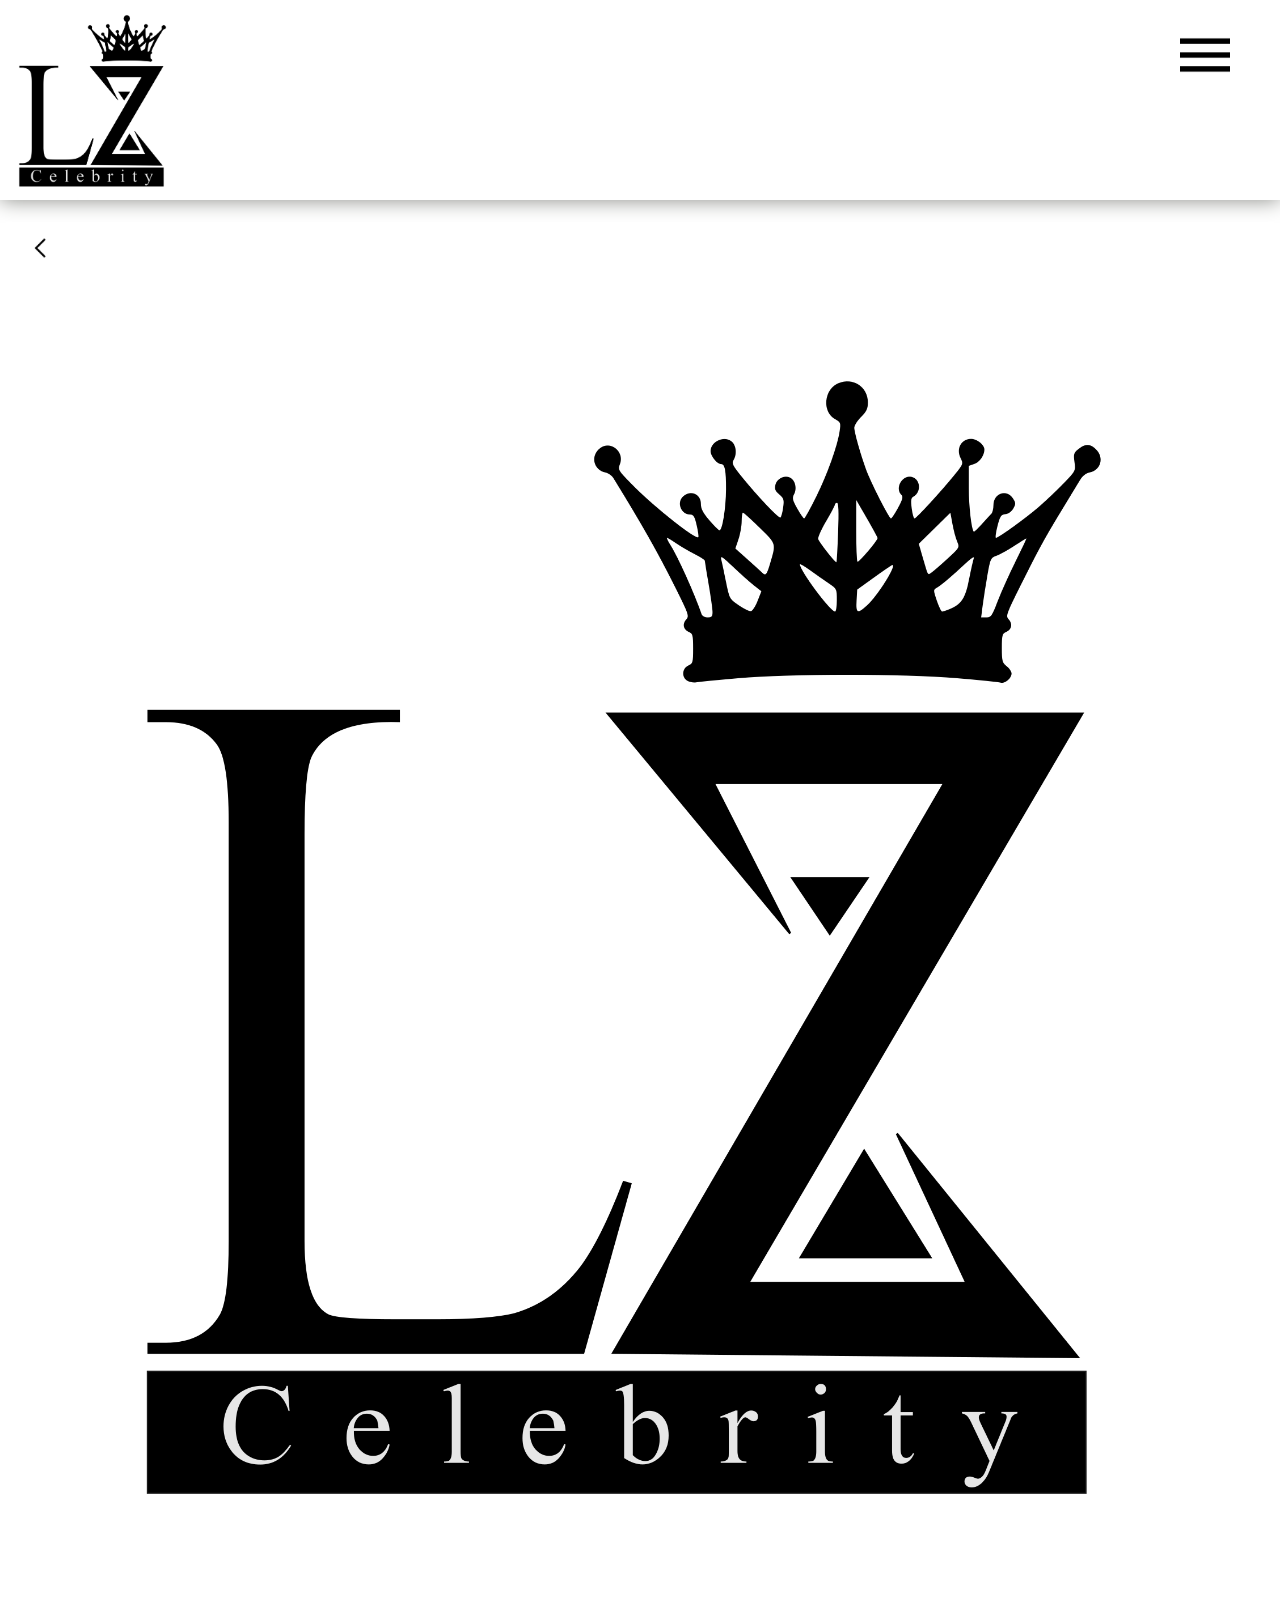
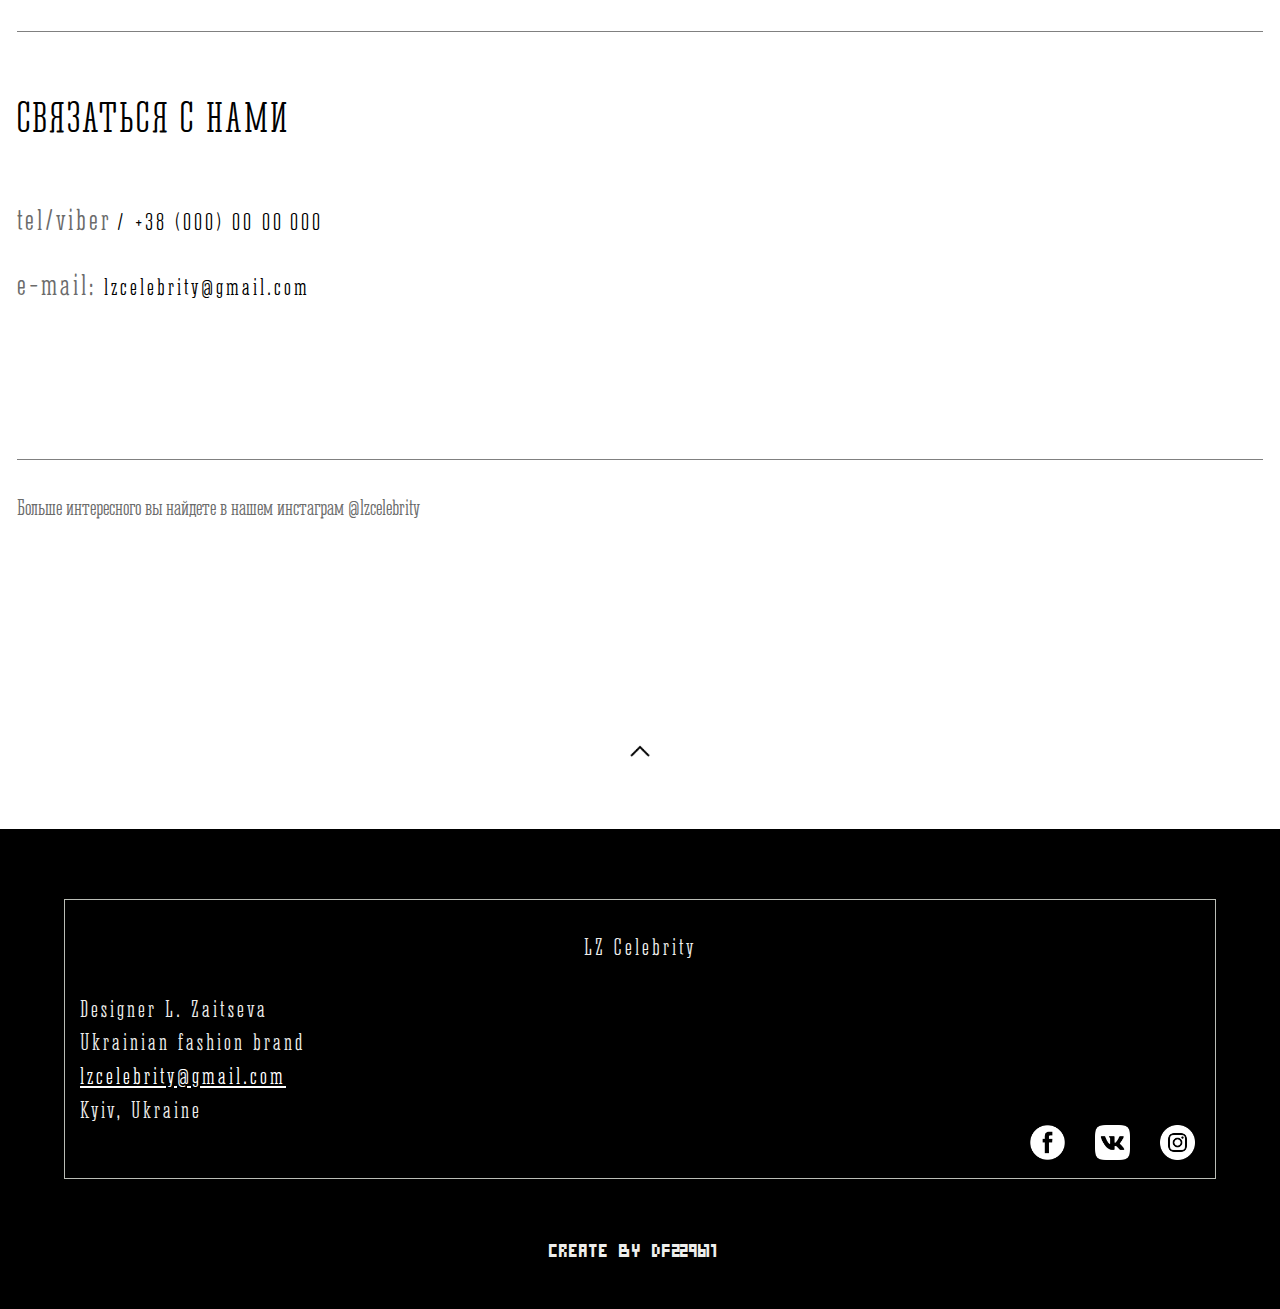
==== contact.html @ 4516c3be "Add files via upload" ====
<!DOCTYPE html>
<html>
<head>
	<meta charset="utf-8">
	<meta name="viewport" content="width=device-width, initial-scale=0.7">
	<link rel="stylesheet" href="css/style.css">
	<script src="src/scrollTop.js"></script>
	<script src="src/dropMenu.js"></script>
</head>
<body>
	<header>
		
		
		<div class="logo" onclick="location.href='index.html';"><br>
		</div>
		
		<div class="navbar">
<!--
		  <a href="#home">HOME</a>
-->
		  <div class="dropdown">
		    <button class="dropbtn" onclick="myFunction()">
		      <i class="fa fa-caret-down"></i>
		    </button>
		    <div class="dropdown-content" id="myDropdown">
		      <a href="index.html">магазин</a>
		      <a href="payment.html">информация</a>
			  <a href="contact.html">контакты</a>
		    </div>
		  </div> 
		</div>
		
	</header>
	<div class="bodyblock">
		
		<div class="panel"><a href="index.html"><img src="img/left.png"></a></div>


		<div class="row">
			 <div class="column">
				<img src="img/logo.png">
			</div>
		</div>

		<div class="viewtext">
			<br>
			<br>
			<hr>
			<br>
			<br>
			<p><span class="fb27">СВЯЗАТЬСЯ С НАМИ</span></p>
			<br>
			<br>
			<p><span class="fg20">tel/viber</span>
			<span class="fb20">/ +38 (000)</span><span class="fb20"> 00 00</span>
			<span class="fb20"> 000</span></p>
			<br>
			<p><span class="fg20">e-mail:</span><span class="fb20"> lzcelebrity@gmail.com</span></p>
			<br>
			<br>
			<br>
			<br>
			<br>
			<hr>
			<br>
			<p><span class="fg18">Больше интересного вы найдете в нашем инстаграм @lzcelebrity</span></p>
			<br>
			<br>
			<br>
			<br>
			<br>


		</div>
<!--		<div class="top"> <a href="#" id="up" onclick="return up()">наверх</a> </div> -->
		<div class="top"> <a href="#" id="up" onclick="return up()"><img src="img/up.png"></a></div>
	</div>


	<footer id="footer">

		<div class="information">
			<br>
			LZ Celebrity
			<br><br>
			<p> Designer L. Zaitseva </p>
			<p> Ukrainian fashion brand </p>
			<p> <a href="index.html">lzcelebrity@gmail.com</a></p>
			<p> Kyiv, Ukraine</p>
			<div class="icon"><a href="https://www.instagram.com"><img src="img/instagram_w.png"></a></div>
			<div class="icon"><a href="https://vk.com/"><img src="img/vk_w.png"></a></div>
			<div class="icon"><a href="https://www.facebook.com"><img src="img/facebook_w.png"></a></div>
		</div>
		<div class="creator">Create by df229611</div>
	</footer>

</body>
</html>
---- css/style.css ----
* {
	margin: 0; padding: 0; 
	box-sizing: border-box;
}

@font-face {
	font-family: Font;						/* Гарнитура шрифта */
    src: url('../fonts/Corki_Rounded.ttf');	/* Путь к файлу со шрифтом */ 
}

@font-face {
	font-family: PixelCyr;					/* Гарнитура шрифта */
    src: url('../fonts/PixelCyr.ttf');		/* Путь к файлу со шрифтом */ 
}

body{
	background-color: white;				/* Цвет фона веб-страницы */
} 

hr {
	margin: 0px auto;
	width: 100%;
	border: none; /* Убираем границу */
	background-color: grey; /* Цвет линии */
    color: red; /* Цвет линии для IE6-7 */
    height: 1px; /* Толщина линии */
}

header{

	height: 200px;
	/*background: url(../img/wood.png) repeat-x center top;*/
	background-color: white;
	text-align: center;
	padding-top: 0px;
	padding-bottom: 0px;
	font-family: Arial, Helvetica, sans-serif;
	border: 0px solid #BABDB6FF;
	font-weight: bold;
	font-style: normal;
	font-size: 100%;
	color: black;
	box-shadow: 0 0 20px #888A85FF;	
}

.block{
	margin: 0px auto;
	width: 99%;
	margin-top: 0px;
	margin-bottom: 0px;
	padding-left: 0px;
	padding-right: 0px;
	padding-top: 0px;
	padding-bottom: 0px; 
	border: 0px solid #BABDB6FF;
	border-radius: 0px;
	box-shadow: 0 0 0px #888A85FF;
	font-size: 20px;
	font-family: Arial, Helvetica, sans-serif;
	float: left;

}

.bodyblock{
	background-color: white;			/* Цвет фона веб-страницы */
	margin: 0px auto;
	width: 99%;
	margin-top: 22px;
	margin-bottom: 50px;
	padding-left: 10px;
	padding-right: 10px;
	padding-top: 0px;
	padding-bottom: 0px; 
	border: 1px solid white;
	font-size: 20px;
	font-family: Arial, Helvetica, sans-serif;
}


.logo{
	cursor: pointer;
	width: 45%;							/* Ширина блока */
	height: 95%;						/* Высота блока */
	background: url(../img/logo.png);	/* Путь к фоновому рисунку */
	background-repeat: no-repeat;		/* Повторяем фон */
	background-position: top left;		/* Положение фона */
	background-size: contain;			/* Масштабируем фон */
	float: left;						/* Обтекание блока */
	border: 0px solid #000000FF;		/* Контур блока */
	font-family: TG17th;				/* Шрифт блока */
	font-size: 50px;					/* Размер шрифта блока */
	color: black;						/* Цвет текста блока */
	margin-left: 0px;					/* Отступ блока слева */
	margin-top: 0px;					/* Отступ блока сверху */
}

.logo a{
    color: #919191;			/* Цвет ссылок */
	text-decoration: none;	/* Отменяем подчеркивание у ссылки */
	background-color:  white;
}

.logo a:visited {
	color: #919191;			/* Цвет посещенных ссылок */
	text-decoration: none;	/* Отменяем подчеркивание у ссылки */

}

.logo a:active {
	color: white;			/* Цвет активных ссылок */
	text-decoration: none;	/* Отменяем подчеркивание у ссылки */
	background-color:  black;	
}

.content{
    cursor: pointer;
	background-color: #fcfcfc;			/* Цвет фона блока */
	margin: 0px auto;
	width: 95%;
	margin-top: 80px;
	margin-bottom: 80px;
	padding-left: 0%;
	padding-right: 0%;
	padding-top: 0%;
	padding-bottom: 0%; 
	border: 0px solid #D2D2D2FF;
	border-radius: 0px;
	box-shadow: 0 0 15px #888A85FF;
	font-family: Font;
	font-size: 26px;
	letter-spacing: 1px;
	line-height: 1.2;
}

.content p{
	margin-left: 25px;
	margin-top: 15px;
}

.content img{
    display: block; /* Блочный элемент (для старых браузеров) */
    margin: 0 auto; /* Выравнивание по центру */
	width: 100%;	/* Ширина */
}

footer{
	border: 0px solid #BABDB6FF;
	height: 480px;
	width:  100%;
	text-align:center;
	background-color: #000000FF;
	margin-top: 0px;
	padding-top: 30px;
	padding-bottom: 30px;
	color: #D3D7CFFF;
	font-family: Arial, Helvetica, sans-serif;
	float: left;
}

.information{
	width: 90%;
	height: 280px;
	margin: 0px auto;
	float: left;
	border:1px solid #BABDB6FF;
	font-family: Font;
	font-size: 22px;
	color: #EEEEECFF;
	margin-left: 5%;
	margin-top: 40px;
	margin-bottom: 0px;
	padding-top: 5px;
	letter-spacing: 3px;
	line-height: 1.3;
}

.information p{
	text-align: left;
	margin-left: 15px;
	margin-top: 5px;
}

.information a{
    color: white;			/* Цвет ссылок */
}

.information a:visited {
	color: #cecece;			/* Цвет посещенных ссылок */
}

.information a:active {
	color: #ffff00;			/* Цвет активных ссылок */
}

.creator{
	width: 99%;
	height: 30px;
	float: left;
	border: 0px solid #BABDB6FF;
	font-family: PixelCyr;
	font-size: 18px;
	color: #EEEEECFF;
	margin-left: 0px;
	margin-top: 60px;
}

/* Меню навигации */

.navbar {
    overflow: hidden;
    background-color: white;
    border: 0px solid #BABDB6FF;
	font-family: Font;
    float: right;
	letter-spacing: 6px;
	font-style: normal;
	font-weight: normal;
}

.navbar a {
    float: left;
    font-size: 30px;
    color: white;
    text-align: center;
    padding: 14px 16px;
    text-decoration: none;
    float: left;			/* left */
}

/* Впадающее меню */
.dropdown {
    float: left;			/* left */
    overflow: hidden;
}

/* Меню выпадения */
.dropdown .dropbtn {
    cursor: pointer;
    font-size: 30px;    
    border: none;
    outline: none;
    color: white;
    padding: 14px 16px;
    background-color: inherit;
    font-family: inherit;
	margin-left: 20px;
    margin-right: 50px;
    margin-top: 30px;
    margin-bottom: 20px;
	width: 50px;
	height: 50px;
	background: url(../img/60510.png);		/* Путь к фоновому рисунку */
	background-repeat: no-repeat;			/* Повторяем фон */
	background-position: top center;		/* Положение фона */
	background-size: contain;				/* Масштабируем фон */
}

/* Меню при наведении */
.navbar a:hover, .dropdown:hover .dropbtn, .dropbtn:focus {
    background-color: white;
}

/* Выпадающий блок */
.dropdown-content {
    display: none;
    position: absolute;
    background-color: #E8E8E8;
    min-width: 60%;
    min-height: 30%;
	border: 0px solid #D2D2D2FF;
	border-radius: 0px;
    box-shadow: 0px 8px 16px 10px #888A85FF;
    z-index: 1;
    right: 5%;
    padding: 20px 20px;
}

/* То что внутри выпадающего блока */
.dropdown-content a {
    float: none;
    color: grey;
    padding: 6% 20px;
    text-decoration: none;
    display: block;
    text-align: left;
    color: black;
}

.dropdown-content a:hover {
    background-color: #ddd;
}

.show {
    display: block;
}

/* наверх */
.top a {
    display: -ms-flexbox; /* IE10 */
    display: flex;
    -ms-flex-wrap: wrap; /* IE10 */
    width: 50px;
    height: 50px;
	margin: 0px auto;
	border: 0px solid #D2D2D2FF;
	font-size: 50px;
	text-decoration: none;	/* Отменяем подчеркивание у ссылки */
	border-radius: 50px;
}

.top img{
	width:  100%;
}

.row {
    display: -ms-flexbox; /* IE10 */
    display: flex;
    -ms-flex-wrap: wrap; /* IE10 */
    flex-wrap: wrap;
    padding: 0 4px;
    border: 0px solid #D2D2D2FF;
}

* Create four equal columns that sits next to each other */
.column {
    -ms-flex: 25%; /* IE10 */
    flex: 25%;
    max-width: 25%;
    padding: 0 4px;
}

.column img {
    margin-top: 8px;
    vertical-align: middle;
    width:  100%;
}

.viewtext{
    
    display: block; /* Блочный элемент (для старых браузеров) */
	background-color: #FFFFFF;			/* Цвет фона блока */
	/* margin: 0px auto; */
	width: 100%;
	margin-top: 50px;
	margin-bottom: 50px;
	border: 0px solid #D2D2D2FF;
	font-size: 26px;
	font-family: Arial, Helvetica, sans-serif;
	font-family: Font;
	float: left;
	letter-spacing: 1px;
	line-height: 1.2;
}

.viewtext p{

	text-align: left;
}

/* Responsive layout - makes a two column-layout instead of four columns */
@media screen and (max-width: 800px) {
    .column {
        -ms-flex: 100%;
        flex: 100%;
        max-width: 100%;
    }

}

/* Responsive layout - makes the two columns stack on top of each other instead of next to each other */
@media screen and (max-width: 600px) {
    .column {
        -ms-flex: 100%;
        flex: 100%;
        max-width: 100%;
    }

}

.panel {
    display: -ms-flexbox; /* IE10 */
    display: flex;
    -ms-flex-wrap: wrap; /* IE10 */
    width: 50px;
    height: 50px;
	border: 0px solid #D2D2D2FF;
	font-family: Font;
	font-size: 32px;
	text-decoration: none;	/* Отменяем подчеркивание у ссылки */
	letter-spacing: 2px;
}

.panel a{
    color: #919191;			/* Цвет ссылок */
	text-decoration: none;	/* Отменяем подчеркивание у ссылки */
	background-color:  white;
}

.panel a:visited {
	color: #919191;			/* Цвет посещенных ссылок */
	text-decoration: none;	/* Отменяем подчеркивание у ссылки */

}

.panel a:active {
	color: white;			/* Цвет активных ссылок */
	text-decoration: none;	/* Отменяем подчеркивание у ссылки */
	background-color:  black;	
}

.panel img {
	width:  100%;
}

.fg18{
	font-family: Font;
	color: #6b6b6b;
	font-size: 21px;
	letter-spacing: 0px;
}

.fg19{
	font-family: Font;
	color: #6b6b6b;
	font-size: 26px;
	letter-spacing: 1px;
	line-height: 1.5;
}


.fg20{
	font-family: Font;
	color: #6b6b6b;
	font-size: 28px;
	letter-spacing: 3px;
}

.fb20{
	font-family: Font;
	color: black;
	font-size: 22px;
	letter-spacing: 3px;
}


.fb27{
	font-family: Font;
	color: black;
	font-size: 40px;
	letter-spacing: 2px;
}

.icon {
	display:  block;
	width: 35px;
	height: 35px;
	float:  right;
	border: 0px solid white;
	margin-top: 0px;
	margin-left: 10px;
	margin-right: 20px;

}

.icon img{

	width:  100%;
}
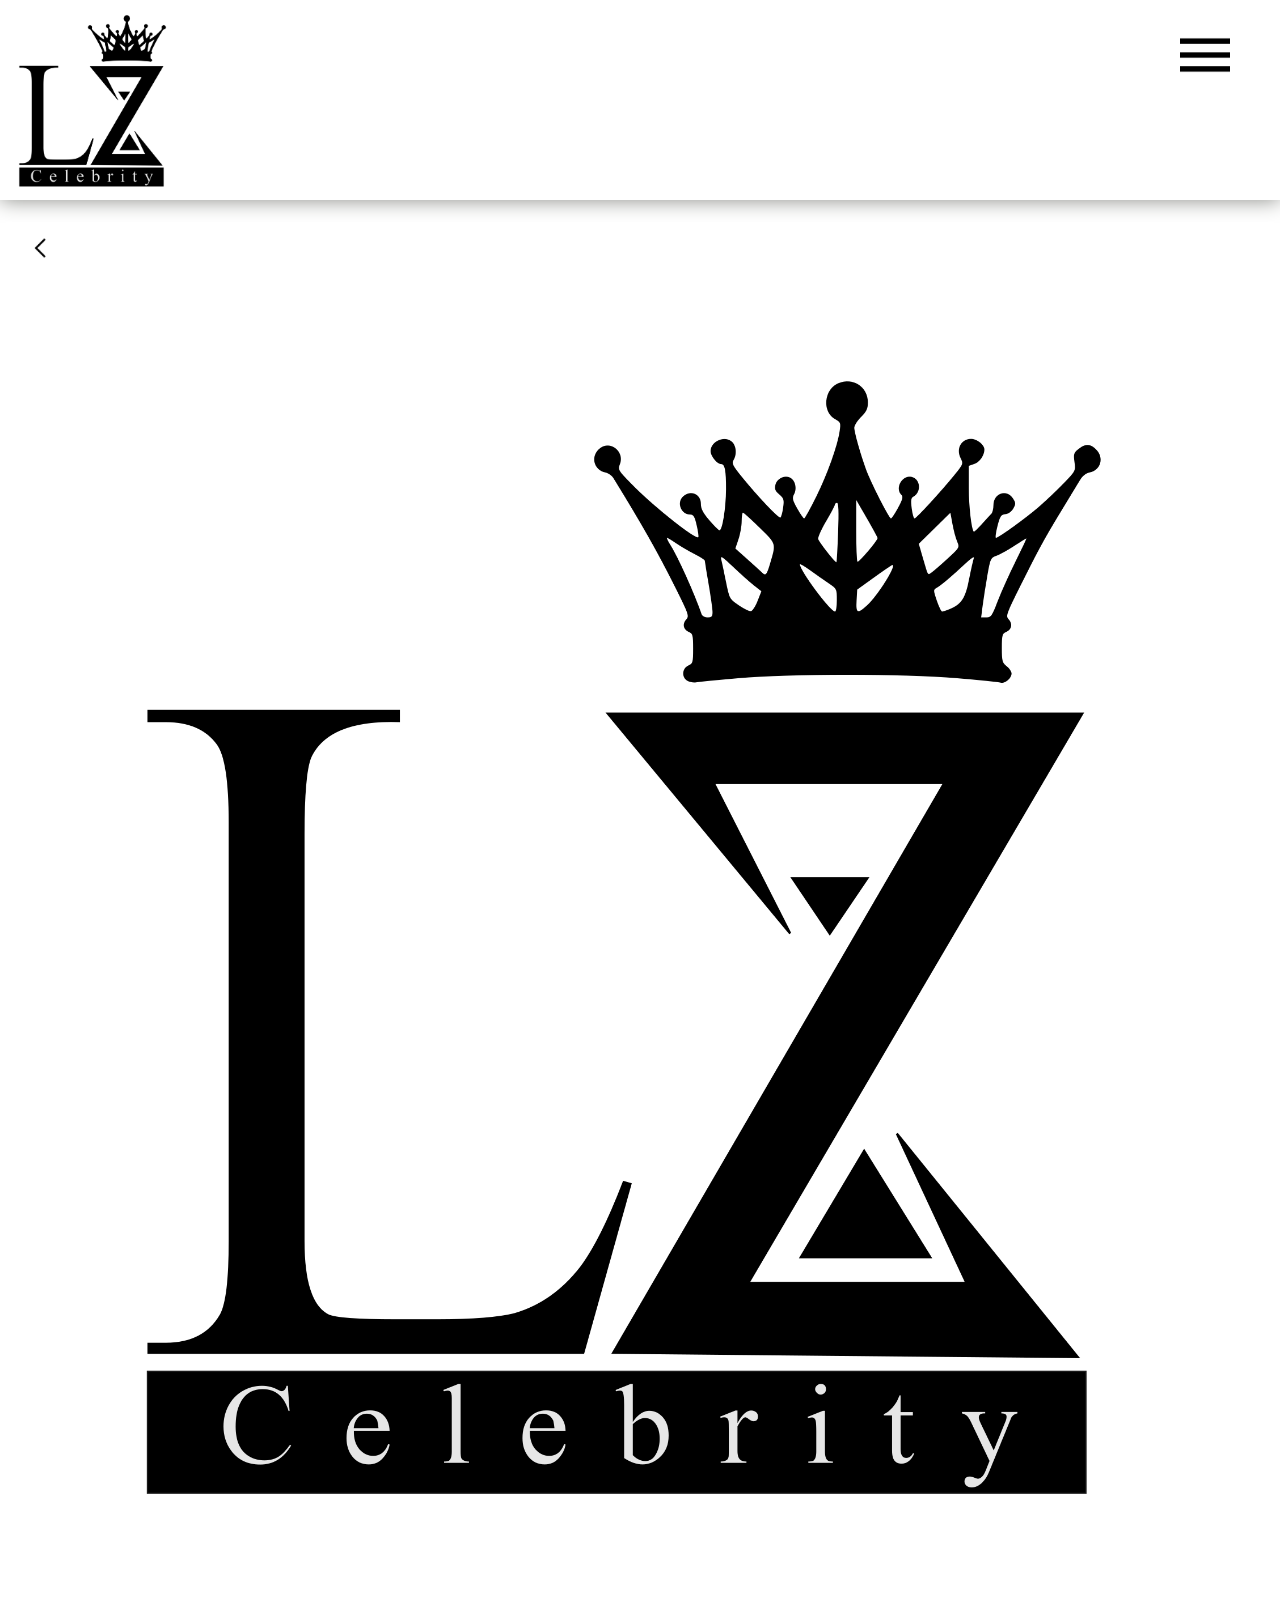
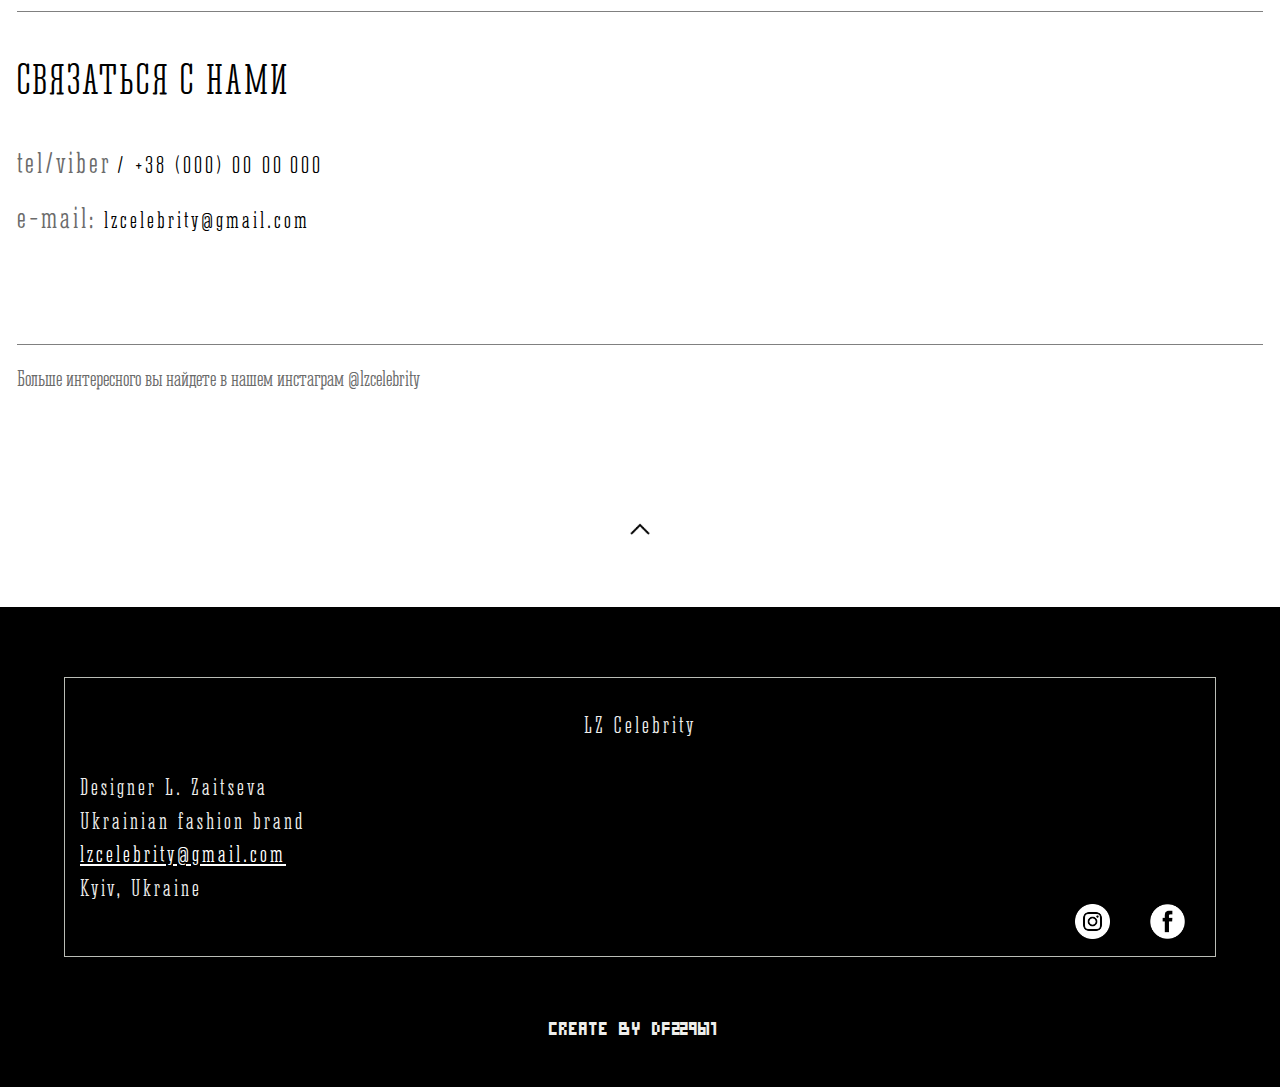
==== commit ebfa5142: "Add files via upload" ====
--- a/contact.html
+++ b/contact.html
@@ -67,8 +67,6 @@
 			<br>
 			<br>
 			<br>
-			<br>
-			<br>
 
 
 		</div>
@@ -87,9 +85,8 @@
 			<p> Ukrainian fashion brand </p>
 			<p> <a href="index.html">lzcelebrity@gmail.com</a></p>
 			<p> Kyiv, Ukraine</p>
+			<div class="icon"><a href="https://www.facebook.com"><img src="img/facebook_w.png"></a></div>
 			<div class="icon"><a href="https://www.instagram.com"><img src="img/instagram_w.png"></a></div>
-			<div class="icon"><a href="https://vk.com/"><img src="img/vk_w.png"></a></div>
-			<div class="icon"><a href="https://www.facebook.com"><img src="img/facebook_w.png"></a></div>
 		</div>
 		<div class="creator">Create by df229611</div>
 	</footer>
--- a/css/style.css
+++ b/css/style.css
@@ -344,9 +344,8 @@
 	margin-top: 50px;
 	margin-bottom: 50px;
 	border: 0px solid #D2D2D2FF;
-	font-size: 26px;
+	font-size: 18px;
 	font-family: Arial, Helvetica, sans-serif;
-	font-family: Font;
 	float: left;
 	letter-spacing: 1px;
 	line-height: 1.2;
@@ -451,18 +450,20 @@
 }
 
 .icon {
-	display:  block;
+    display: -ms-flexbox; /* IE10 */
+    display: flex;
+    -ms-flex-wrap: wrap; /* IE10 */
 	width: 35px;
 	height: 35px;
 	float:  right;
 	border: 0px solid white;
 	margin-top: 0px;
 	margin-left: 10px;
-	margin-right: 20px;
+	margin-right: 30px;
 
 }
 
 .icon img{
 
 	width:  100%;
-}+}
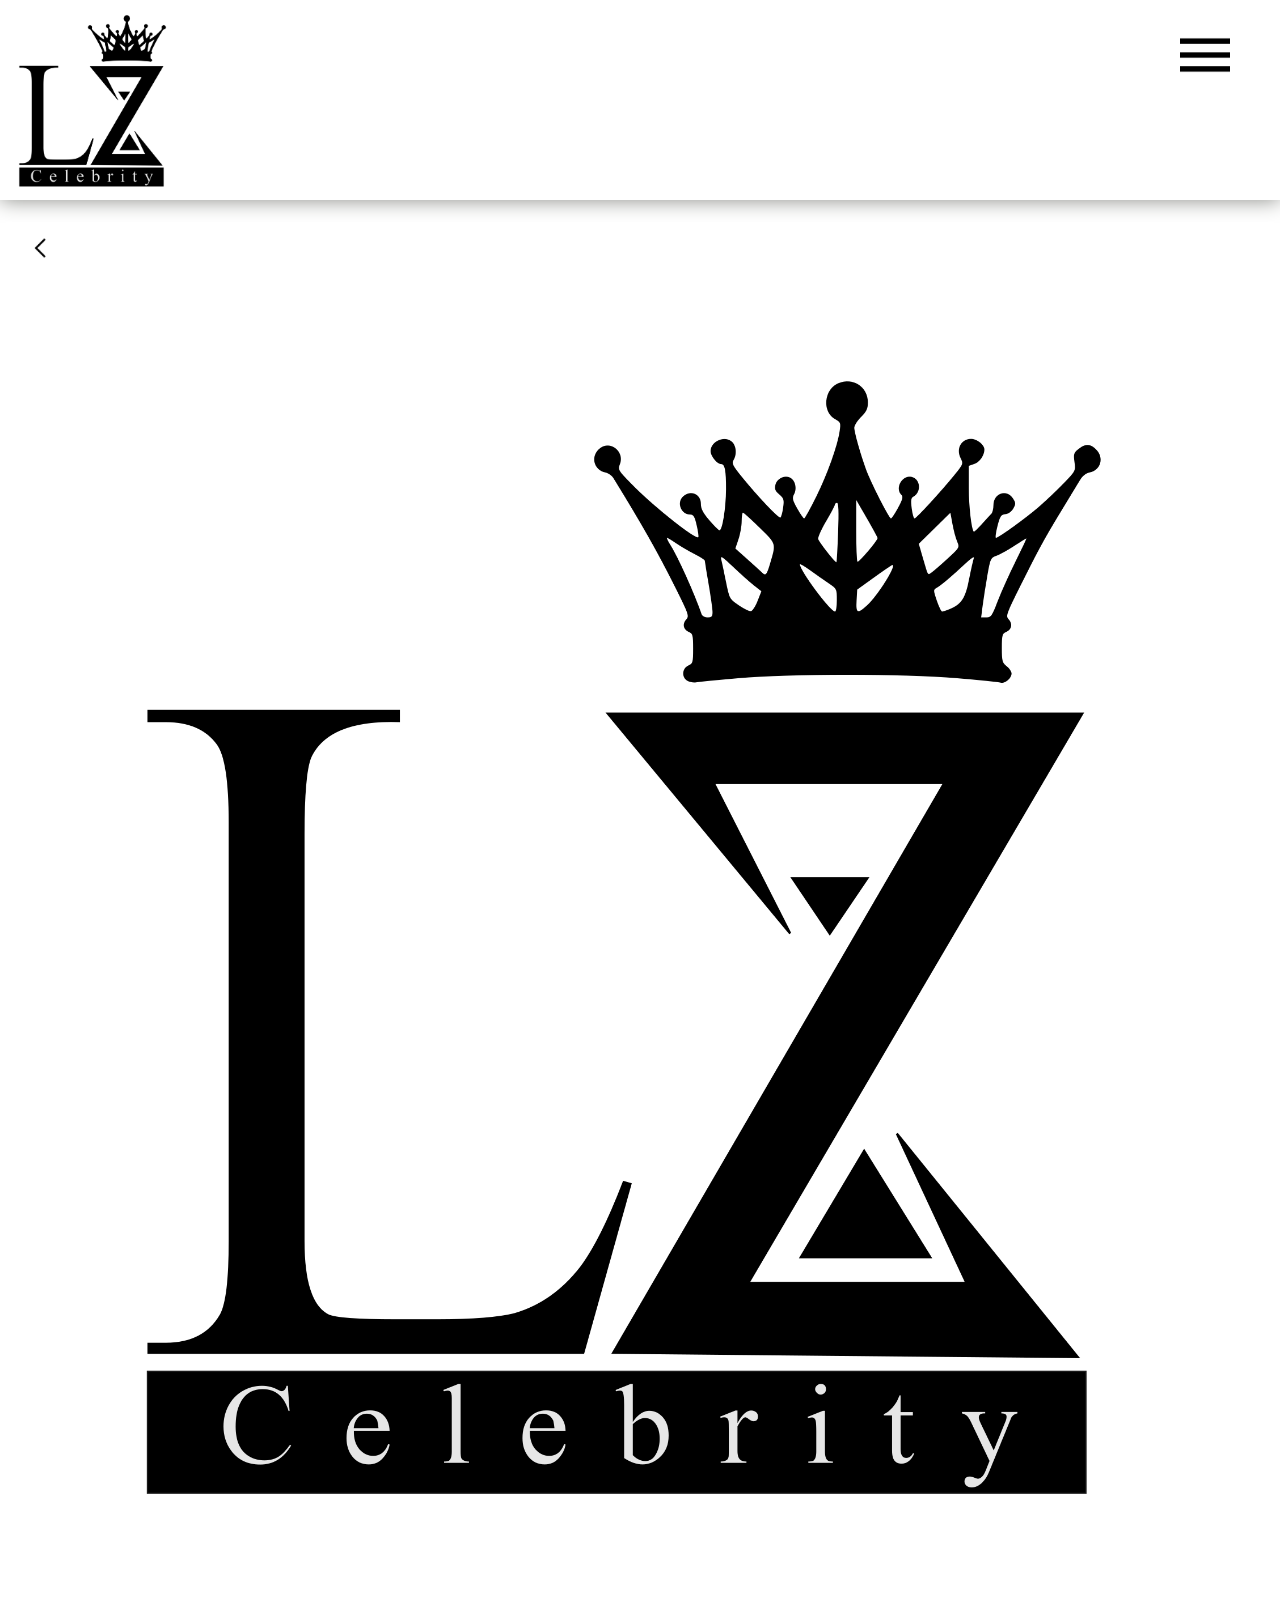
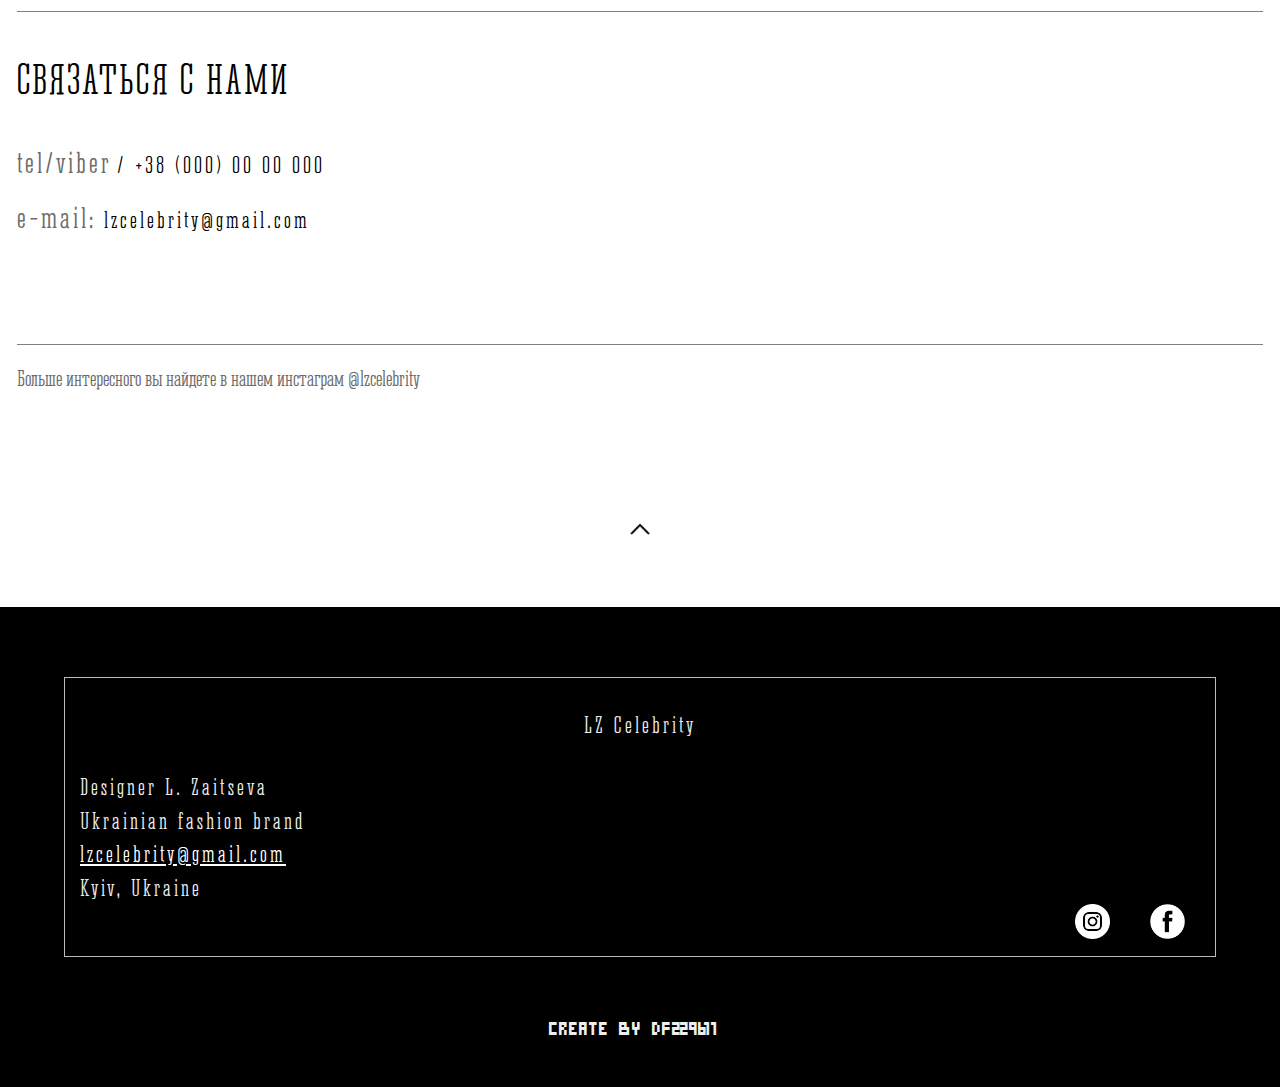
==== commit 93710f3b: "Add files via upload" ====
--- a/contact.html
+++ b/contact.html
@@ -52,8 +52,7 @@
 			<br>
 			<br>
 			<p><span class="fg20">tel/viber</span>
-			<span class="fb20">/ +38 (000)</span><span class="fb20"> 00 00</span>
-			<span class="fb20"> 000</span></p>
+			<span class="fb20">/ +38 (000) 00 00 000</span></p>
 			<br>
 			<p><span class="fg20">e-mail:</span><span class="fb20"> lzcelebrity@gmail.com</span></p>
 			<br>
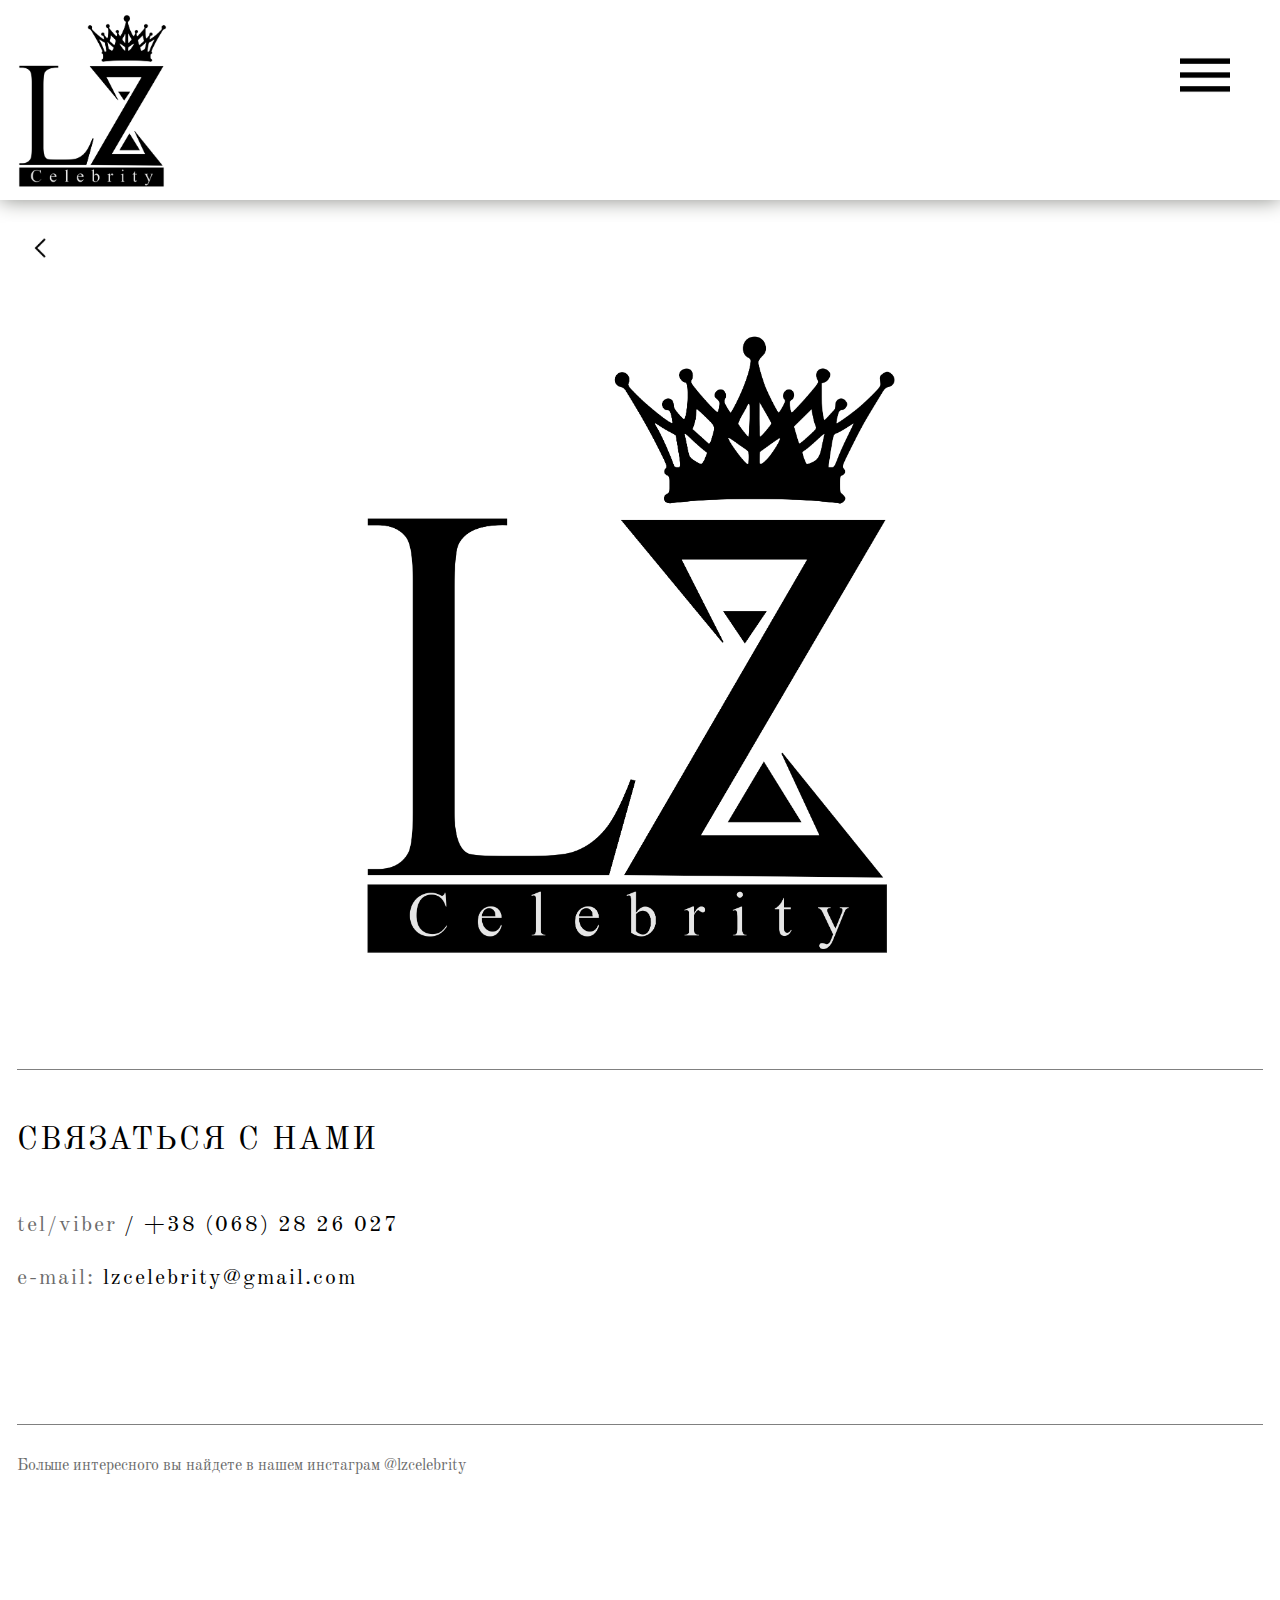
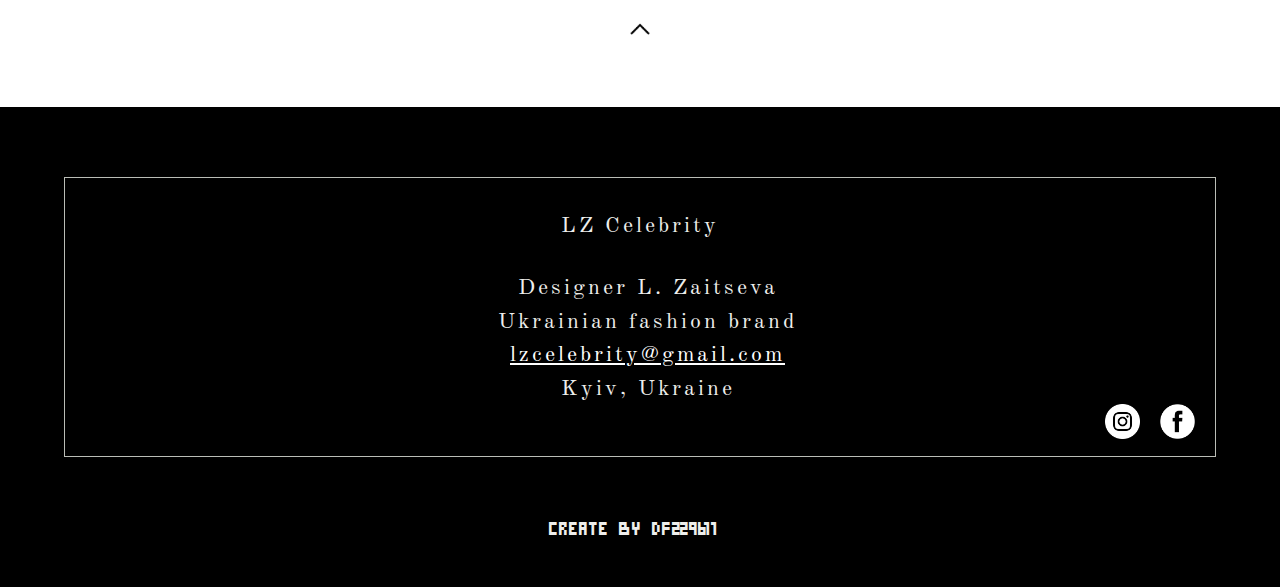
==== commit 6abd46c6: "Add files via upload" ====
--- a/contact.html
+++ b/contact.html
@@ -6,9 +6,10 @@
 	<link rel="stylesheet" href="css/style.css">
 	<script src="src/scrollTop.js"></script>
 	<script src="src/dropMenu.js"></script>
+	<script src="src/loadPage.js"></script>
 </head>
-<body>
-	<header>
+<body onload="setTimeout(loadPage, 100);">
+	<header id="header">
 		
 		
 		<div class="logo" onclick="location.href='index.html';"><br>
@@ -36,7 +37,7 @@
 		<div class="panel"><a href="index.html"><img src="img/left.png"></a></div>
 
 
-		<div class="row">
+		<div class="contact">
 			 <div class="column">
 				<img src="img/logo.png">
 			</div>
@@ -52,7 +53,7 @@
 			<br>
 			<br>
 			<p><span class="fg20">tel/viber</span>
-			<span class="fb20">/ +38 (000) 00 00 000</span></p>
+			<span class="fb20">/ +38 (068) 28 26 027</span></p>
 			<br>
 			<p><span class="fg20">e-mail:</span><span class="fb20"> lzcelebrity@gmail.com</span></p>
 			<br>
@@ -84,8 +85,8 @@
 			<p> Ukrainian fashion brand </p>
 			<p> <a href="index.html">lzcelebrity@gmail.com</a></p>
 			<p> Kyiv, Ukraine</p>
-			<div class="icon"><a href="https://www.facebook.com"><img src="img/facebook_w.png"></a></div>
-			<div class="icon"><a href="https://www.instagram.com"><img src="img/instagram_w.png"></a></div>
+			<div class="icon"><a href="https://www.facebook.com/lzcelebrity"><img src="img/facebook_w.png"></a></div>
+			<div class="icon"><a href="https://www.instagram.com/lzcelebrity"><img src="img/instagram_w.png"></a></div>
 		</div>
 		<div class="creator">Create by df229611</div>
 	</footer>
--- a/css/style.css
+++ b/css/style.css
@@ -4,14 +4,20 @@
 }
 
 @font-face {
-	font-family: Font;						/* Гарнитура шрифта */
-    src: url('../fonts/Corki_Rounded.ttf');	/* Путь к файлу со шрифтом */ 
-}
-
-@font-face {
 	font-family: PixelCyr;					/* Гарнитура шрифта */
     src: url('../fonts/PixelCyr.ttf');		/* Путь к файлу со шрифтом */ 
 }
+
+@font-face {
+	font-family: FontAll;					/* Гарнитура шрифта */
+    src: url('../fonts/OldStandardTT-Regular.ttf');		/* Путь к файлу со шрифтом */ 
+}
+
+@font-face {
+	font-family: FontV;					/* Гарнитура шрифта */
+    src: url('../fonts/Spectral-Regular.ttf');		/* Путь к файлу со шрифтом */ 
+}
+
 
 body{
 	background-color: white;				/* Цвет фона веб-страницы */
@@ -34,7 +40,7 @@
 	text-align: center;
 	padding-top: 0px;
 	padding-bottom: 0px;
-	font-family: Arial, Helvetica, sans-serif;
+	font-family: FontAll;
 	border: 0px solid #BABDB6FF;
 	font-weight: bold;
 	font-style: normal;
@@ -56,7 +62,7 @@
 	border-radius: 0px;
 	box-shadow: 0 0 0px #888A85FF;
 	font-size: 20px;
-	font-family: Arial, Helvetica, sans-serif;
+	font-family: FontAll;
 	float: left;
 
 }
@@ -73,13 +79,13 @@
 	padding-bottom: 0px; 
 	border: 1px solid white;
 	font-size: 20px;
-	font-family: Arial, Helvetica, sans-serif;
+	font-family: FontAll;
 }
 
 
 .logo{
 	cursor: pointer;
-	width: 45%;							/* Ширина блока */
+	width: 35%;							/* Ширина блока */
 	height: 95%;						/* Высота блока */
 	background: url(../img/logo.png);	/* Путь к фоновому рисунку */
 	background-repeat: no-repeat;		/* Повторяем фон */
@@ -87,7 +93,7 @@
 	background-size: contain;			/* Масштабируем фон */
 	float: left;						/* Обтекание блока */
 	border: 0px solid #000000FF;		/* Контур блока */
-	font-family: TG17th;				/* Шрифт блока */
+	font-family: FontAll;				/* Шрифт блока */
 	font-size: 50px;					/* Размер шрифта блока */
 	color: black;						/* Цвет текста блока */
 	margin-left: 0px;					/* Отступ блока слева */
@@ -113,6 +119,7 @@
 }
 
 .content{
+    display: block;
     cursor: pointer;
 	background-color: #fcfcfc;			/* Цвет фона блока */
 	margin: 0px auto;
@@ -126,8 +133,8 @@
 	border: 0px solid #D2D2D2FF;
 	border-radius: 0px;
 	box-shadow: 0 0 15px #888A85FF;
-	font-family: Font;
-	font-size: 26px;
+	font-family: FontAll;
+	font-size: 22px;
 	letter-spacing: 1px;
 	line-height: 1.2;
 }
@@ -153,7 +160,7 @@
 	padding-top: 30px;
 	padding-bottom: 30px;
 	color: #D3D7CFFF;
-	font-family: Arial, Helvetica, sans-serif;
+	font-family: FontAll;
 	float: left;
 }
 
@@ -163,7 +170,7 @@
 	margin: 0px auto;
 	float: left;
 	border:1px solid #BABDB6FF;
-	font-family: Font;
+	font-family: FontAll;
 	font-size: 22px;
 	color: #EEEEECFF;
 	margin-left: 5%;
@@ -175,7 +182,7 @@
 }
 
 .information p{
-	text-align: left;
+	text-align: center;
 	margin-left: 15px;
 	margin-top: 5px;
 }
@@ -210,7 +217,7 @@
     overflow: hidden;
     background-color: white;
     border: 0px solid #BABDB6FF;
-	font-family: Font;
+	font-family: FontAll;
     float: right;
 	letter-spacing: 6px;
 	font-style: normal;
@@ -219,7 +226,7 @@
 
 .navbar a {
     float: left;
-    font-size: 30px;
+    font-size: 25px;
     color: white;
     text-align: center;
     padding: 14px 16px;
@@ -236,7 +243,7 @@
 /* Меню выпадения */
 .dropdown .dropbtn {
     cursor: pointer;
-    font-size: 30px;    
+    font-size: 25px;    
     border: none;
     outline: none;
     color: white;
@@ -245,7 +252,7 @@
     font-family: inherit;
 	margin-left: 20px;
     margin-right: 50px;
-    margin-top: 30px;
+    margin-top: 50px;
     margin-bottom: 20px;
 	width: 50px;
 	height: 50px;
@@ -319,6 +326,8 @@
     flex-wrap: wrap;
     padding: 0 4px;
     border: 0px solid #D2D2D2FF;
+	max-width: 85%;
+	margin: 0 auto;
 }
 
 * Create four equal columns that sits next to each other */
@@ -344,8 +353,8 @@
 	margin-top: 50px;
 	margin-bottom: 50px;
 	border: 0px solid #D2D2D2FF;
-	font-size: 18px;
-	font-family: Arial, Helvetica, sans-serif;
+	font-size: 22px;
+	font-family: FontV;
 	float: left;
 	letter-spacing: 1px;
 	line-height: 1.2;
@@ -354,6 +363,29 @@
 .viewtext p{
 
 	text-align: left;
+}
+
+.contact{
+
+    display: block;
+	margin: 0 auto;
+    border: 0px solid #D2D2D2FF;
+	max-width: 45%;
+}
+
+/* Responsive layout - makes a two column-layout instead of four columns */
+@media screen {
+    .content {
+        width: 65%;
+    }
+	
+	.row {
+        max-width: 80%;
+	}
+
+	.contact {
+        max-width: 55%;
+	}
 }
 
 /* Responsive layout - makes a two column-layout instead of four columns */
@@ -364,17 +396,20 @@
         max-width: 100%;
     }
 
-}
-
-/* Responsive layout - makes the two columns stack on top of each other instead of next to each other */
-@media screen and (max-width: 600px) {
-    .column {
-        -ms-flex: 100%;
-        flex: 100%;
+	/* Меньше 800px*/
+    .content {
+        width: 80%;
+    }
+
+	.row {
         max-width: 100%;
-    }
-
-}
+	}
+	
+	.contact{
+        max-width: 90%;
+	}
+}
+
 
 .panel {
     display: -ms-flexbox; /* IE10 */
@@ -383,8 +418,8 @@
     width: 50px;
     height: 50px;
 	border: 0px solid #D2D2D2FF;
-	font-family: Font;
-	font-size: 32px;
+	font-family: FontAll;
+	font-size: 30px;
 	text-decoration: none;	/* Отменяем подчеркивание у ссылки */
 	letter-spacing: 2px;
 }
@@ -411,41 +446,42 @@
 	width:  100%;
 }
 
+/* Больше интересного*/
 .fg18{
-	font-family: Font;
+	font-family: FontAll;
 	color: #6b6b6b;
-	font-size: 21px;
+	font-size: 16px;
 	letter-spacing: 0px;
 }
-
+/* Описание доставка оплата */
 .fg19{
-	font-family: Font;
+	font-family: FontAll;
 	color: #6b6b6b;
-	font-size: 26px;
+	font-size: 22px;
 	letter-spacing: 1px;
 	line-height: 1.5;
 }
 
-
+/* тел эмейл */
 .fg20{
-	font-family: Font;
+	font-family: FontAll;
 	color: #6b6b6b;
-	font-size: 28px;
-	letter-spacing: 3px;
+	font-size: 22px;
+	letter-spacing: 2px;
 }
 
 .fb20{
-	font-family: Font;
+	font-family: FontAll;
 	color: black;
 	font-size: 22px;
-	letter-spacing: 3px;
-}
-
-
+	letter-spacing: 2px;
+}
+
+/* Заглавные */
 .fb27{
-	font-family: Font;
+	font-family: FontAll;
 	color: black;
-	font-size: 40px;
+	font-size: 31px;
 	letter-spacing: 2px;
 }
 
@@ -458,8 +494,8 @@
 	float:  right;
 	border: 0px solid white;
 	margin-top: 0px;
-	margin-left: 10px;
-	margin-right: 30px;
+	margin-left: 0px;
+	margin-right: 20px;
 
 }
 
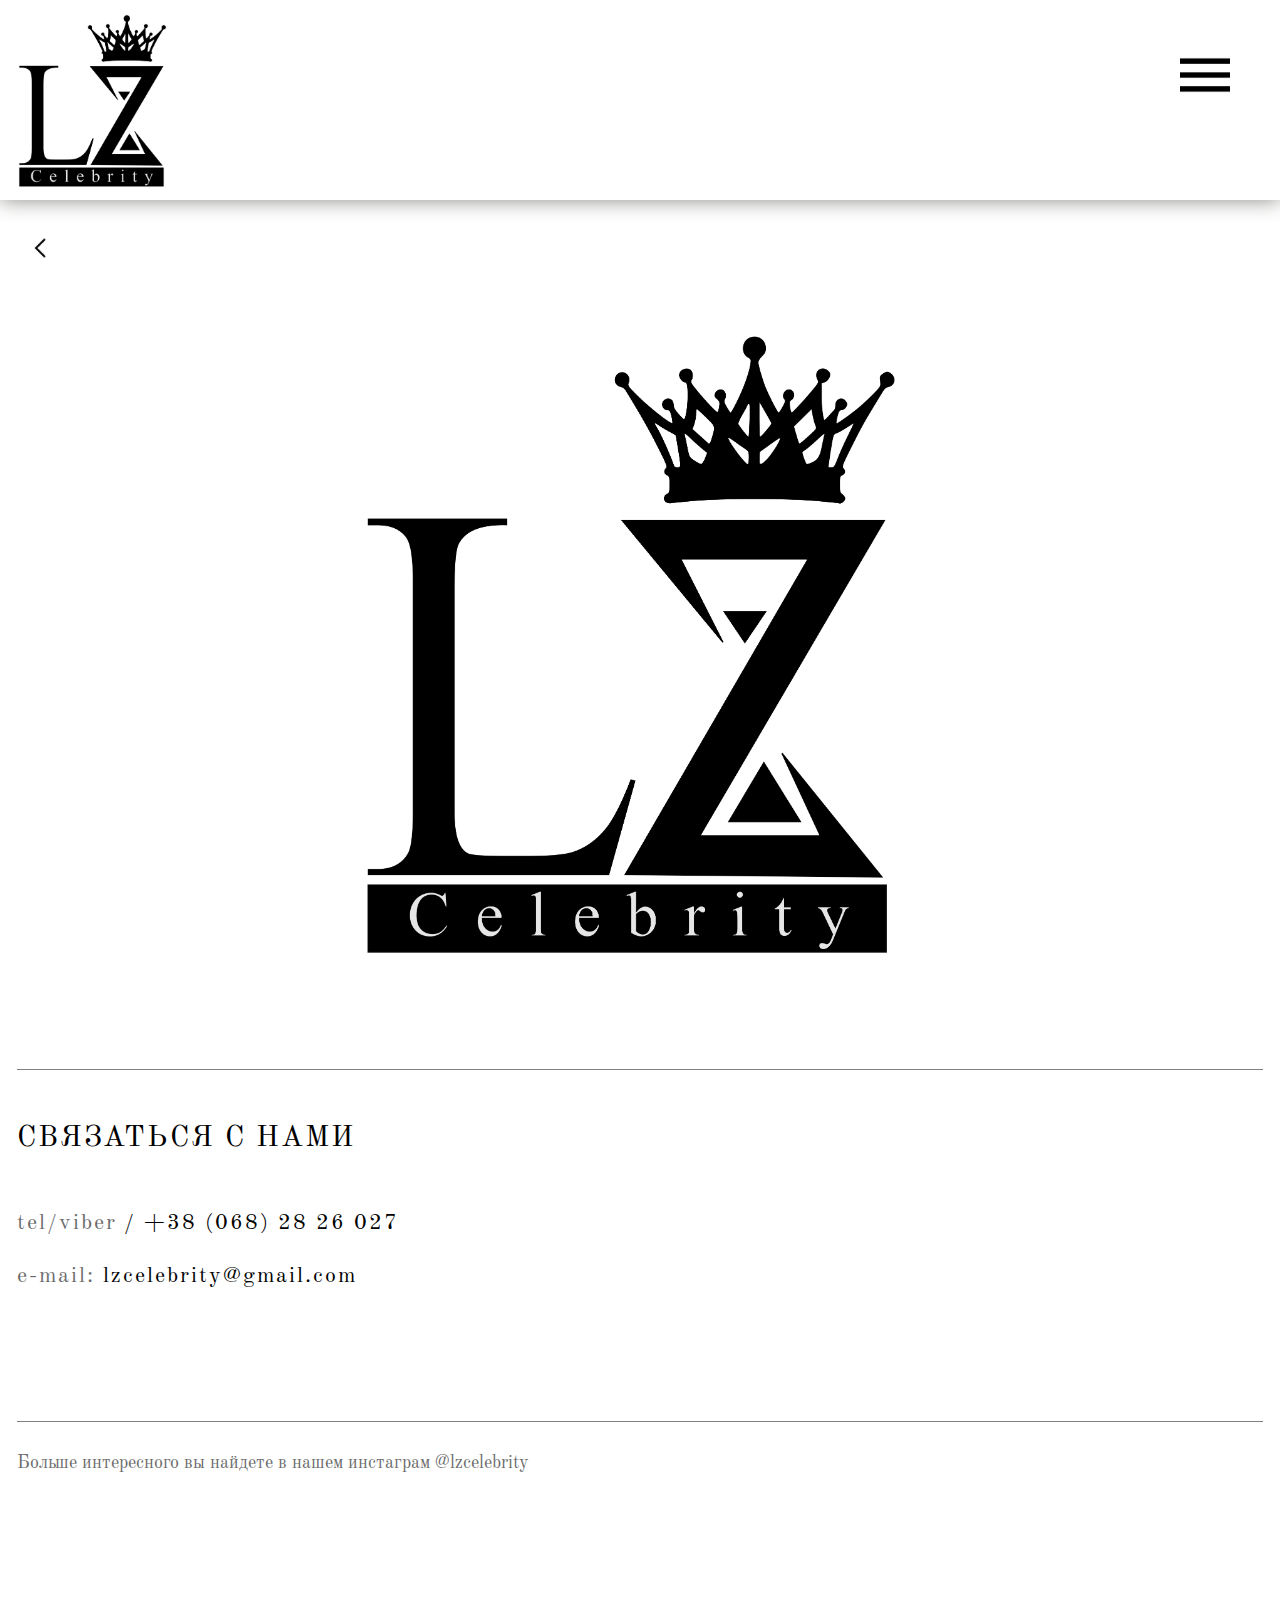
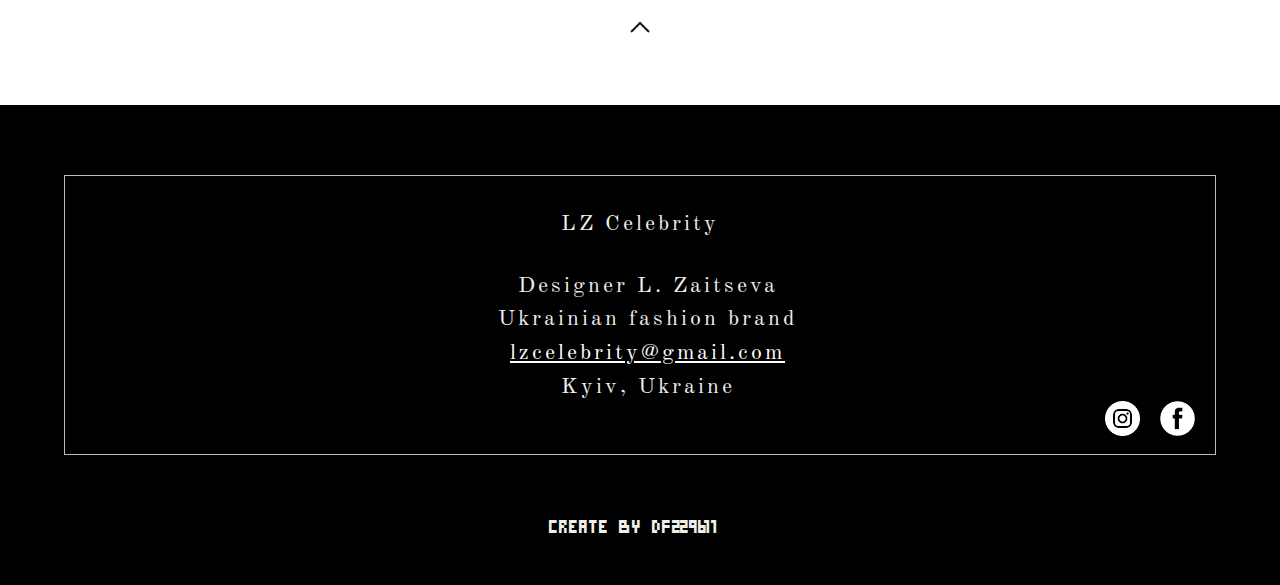
==== commit 3771ddf5: "Add files via upload" ====
--- a/contact.html
+++ b/contact.html
@@ -85,8 +85,8 @@
 			<p> Ukrainian fashion brand </p>
 			<p> <a href="index.html">lzcelebrity@gmail.com</a></p>
 			<p> Kyiv, Ukraine</p>
-			<div class="icon"><a href="https://www.facebook.com/lzcelebrity"><img src="img/facebook_w.png"></a></div>
-			<div class="icon"><a href="https://www.instagram.com/lzcelebrity"><img src="img/instagram_w.png"></a></div>
+			<div class="icon"><a href="https://www.facebook.com/lzcelebrity" target="_blank"><img src="img/facebook_w.png"></a></div>
+			<div class="icon"><a href="https://www.instagram.com/lzcelebrity" target="_blank"><img src="img/instagram_w.png"></a></div>
 		</div>
 		<div class="creator">Create by df229611</div>
 	</footer>
--- a/css/style.css
+++ b/css/style.css
@@ -375,6 +375,10 @@
 
 /* Responsive layout - makes a two column-layout instead of four columns */
 @media screen {
+	header{
+		height: 200px;
+	}
+    
     .content {
         width: 65%;
     }
@@ -397,6 +401,11 @@
     }
 
 	/* Меньше 800px*/
+
+	header{
+		height: 200px;
+	}
+
     .content {
         width: 80%;
     }
@@ -450,14 +459,14 @@
 .fg18{
 	font-family: FontAll;
 	color: #6b6b6b;
-	font-size: 16px;
+	font-size: 18px;
 	letter-spacing: 0px;
 }
 /* Описание доставка оплата */
 .fg19{
 	font-family: FontAll;
 	color: #6b6b6b;
-	font-size: 22px;
+	font-size: 20px;
 	letter-spacing: 1px;
 	line-height: 1.5;
 }
@@ -481,7 +490,7 @@
 .fb27{
 	font-family: FontAll;
 	color: black;
-	font-size: 31px;
+	font-size: 29px;
 	letter-spacing: 2px;
 }
 
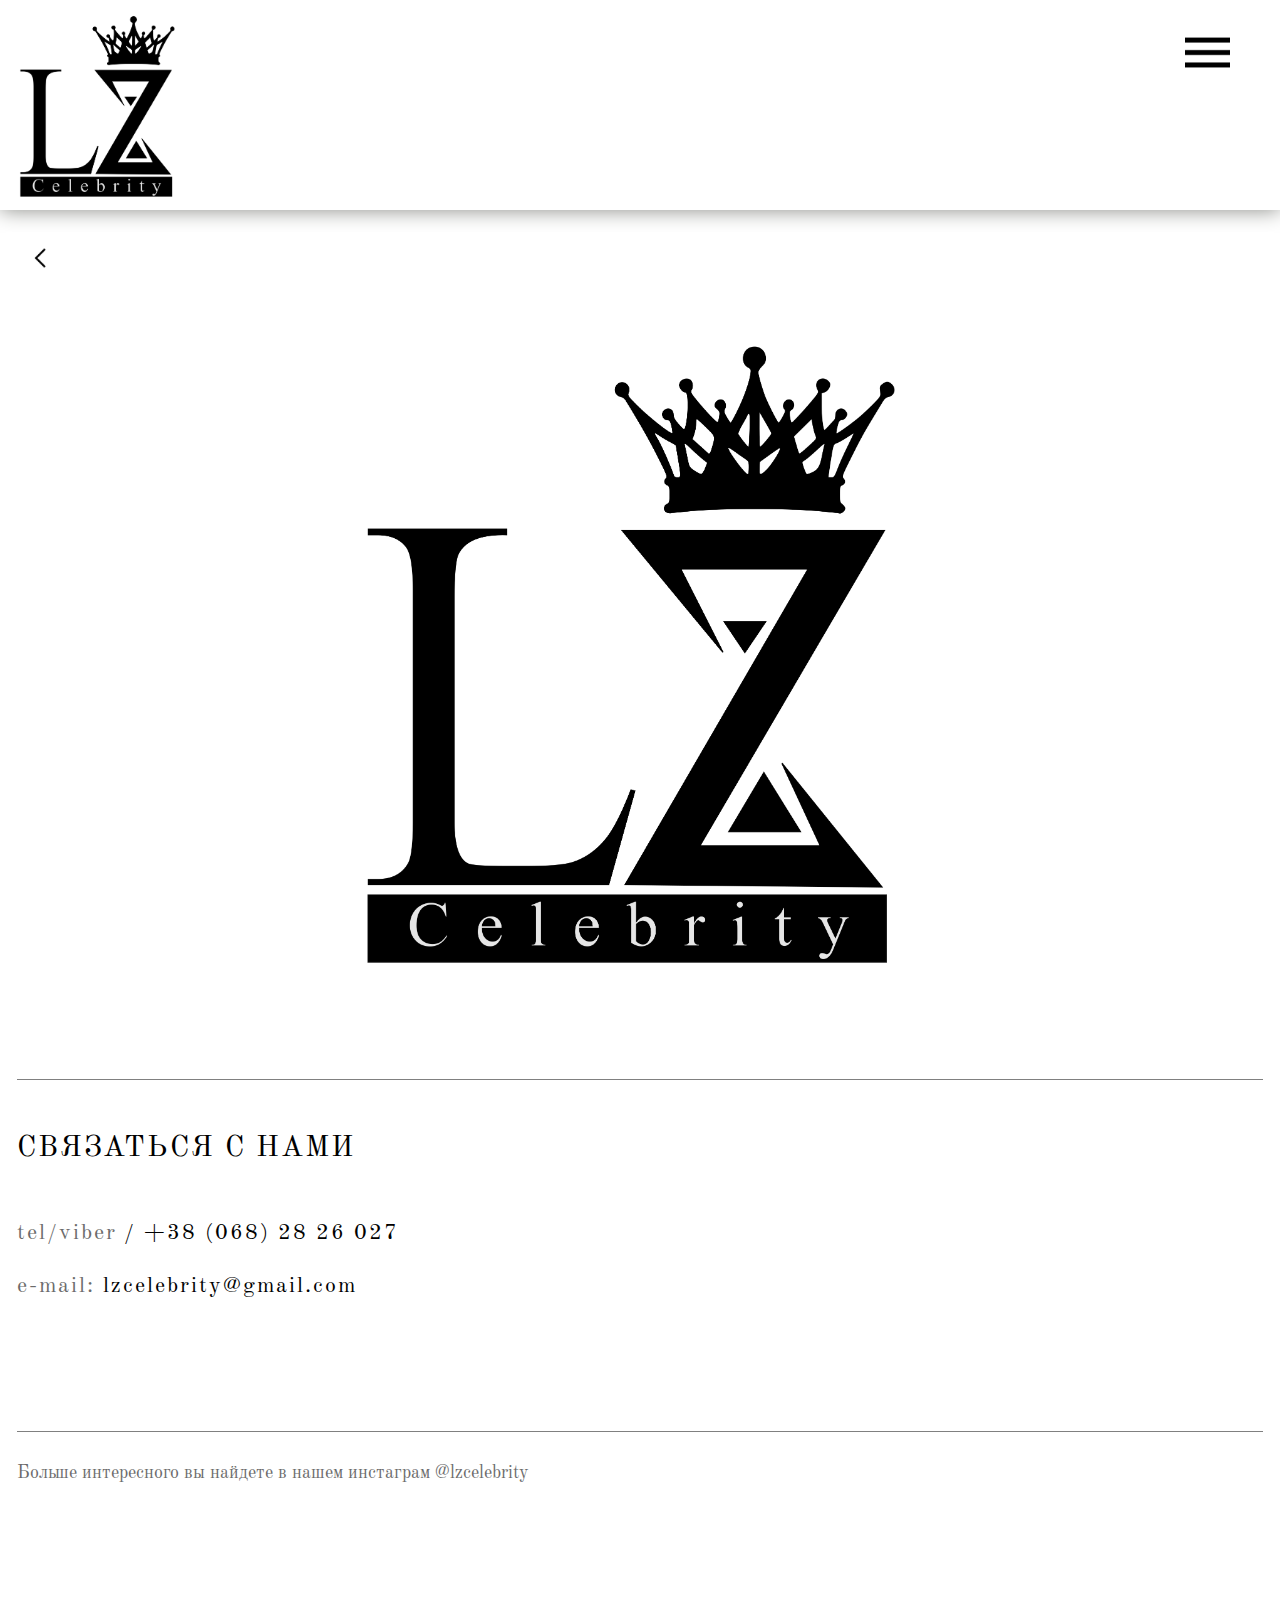
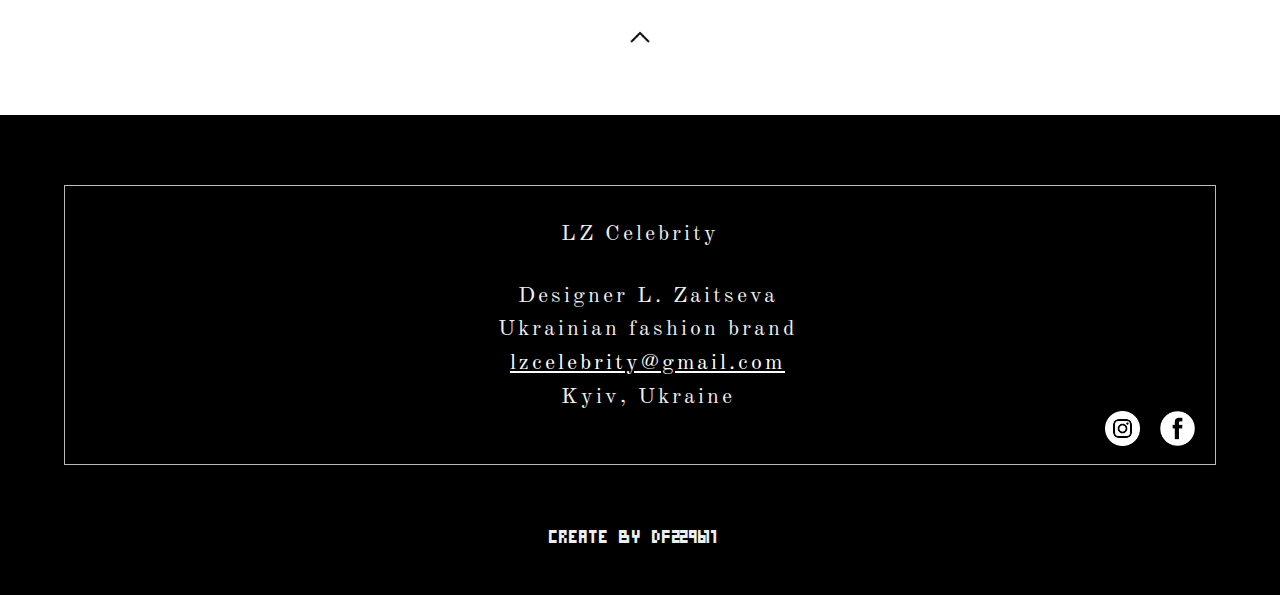
==== commit d5630800: "Add files via upload" ====
--- a/contact.html
+++ b/contact.html
@@ -9,16 +9,16 @@
 	<script src="src/loadPage.js"></script>
 </head>
 <body onload="setTimeout(loadPage, 100);">
+
+	<!-- HEADRE -->
 	<header id="header">
 		
-		
-		<div class="logo" onclick="location.href='index.html';"><br>
-		</div>
+		<div class="logo" onclick="location.href='index.html';"></div>
 		
 		<div class="navbar">
-<!--
-		  <a href="#home">HOME</a>
--->
+
+		  <a href="index.html"></a>
+
 		  <div class="dropdown">
 		    <button class="dropbtn" onclick="myFunction()">
 		      <i class="fa fa-caret-down"></i>
@@ -30,8 +30,8 @@
 		    </div>
 		  </div> 
 		</div>
-		
 	</header>
+
 	<div class="bodyblock">
 		
 		<div class="panel"><a href="index.html"><img src="img/left.png"></a></div>
--- a/css/style.css
+++ b/css/style.css
@@ -123,7 +123,7 @@
     cursor: pointer;
 	background-color: #fcfcfc;			/* Цвет фона блока */
 	margin: 0px auto;
-	width: 95%;
+	width: 90%;
 	margin-top: 80px;
 	margin-bottom: 80px;
 	padding-left: 0%;
@@ -226,12 +226,13 @@
 
 .navbar a {
     float: left;
-    font-size: 25px;
-    color: white;
+    font-size: 21px;
+    color: black;
     text-align: center;
     padding: 14px 16px;
     text-decoration: none;
     float: left;			/* left */
+    margin-top: 30px;
 }
 
 /* Впадающее меню */
@@ -240,10 +241,10 @@
     overflow: hidden;
 }
 
-/* Меню выпадения */
+/* Меню выпадения решетка*/
 .dropdown .dropbtn {
     cursor: pointer;
-    font-size: 25px;    
+    font-size: 21px;    
     border: none;
     outline: none;
     color: white;
@@ -252,10 +253,9 @@
     font-family: inherit;
 	margin-left: 20px;
     margin-right: 50px;
-    margin-top: 50px;
-    margin-bottom: 20px;
-	width: 50px;
-	height: 50px;
+    margin-top: 30px;
+	width: 45px;
+	height: 45px;
 	background: url(../img/60510.png);		/* Путь к фоновому рисунку */
 	background-repeat: no-repeat;			/* Повторяем фон */
 	background-position: top center;		/* Положение фона */
@@ -272,21 +272,24 @@
     display: none;
     position: absolute;
     background-color: #E8E8E8;
-    min-width: 60%;
-    min-height: 30%;
+    min-width: 320px;
+    min-height: 250px;
 	border: 0px solid #D2D2D2FF;
 	border-radius: 0px;
     box-shadow: 0px 8px 16px 10px #888A85FF;
     z-index: 1;
     right: 5%;
-    padding: 20px 20px;
+    padding-left: 10px;
+    padding-right: 10px;
+    padding-top: 10px;
+    padding-bottom: 20px;
 }
 
 /* То что внутри выпадающего блока */
 .dropdown-content a {
     float: none;
     color: grey;
-    padding: 6% 20px;
+    padding: 2% 15px;
     text-decoration: none;
     display: block;
     text-align: left;
@@ -376,11 +379,11 @@
 /* Responsive layout - makes a two column-layout instead of four columns */
 @media screen {
 	header{
-		height: 200px;
+		height: 210px;
 	}
     
     .content {
-        width: 65%;
+        width: 60%;
     }
 	
 	.row {
@@ -394,20 +397,21 @@
 
 /* Responsive layout - makes a two column-layout instead of four columns */
 @media screen and (max-width: 800px) {
+
+	/* Меньше 800px*/
+
     .column {
         -ms-flex: 100%;
         flex: 100%;
         max-width: 100%;
     }
 
-	/* Меньше 800px*/
-
 	header{
-		height: 200px;
+		height: 180px;
 	}
 
     .content {
-        width: 80%;
+        width: 90%;
     }
 
 	.row {
@@ -428,7 +432,7 @@
     height: 50px;
 	border: 0px solid #D2D2D2FF;
 	font-family: FontAll;
-	font-size: 30px;
+	font-size: 28px;
 	text-decoration: none;	/* Отменяем подчеркивание у ссылки */
 	letter-spacing: 2px;
 }
